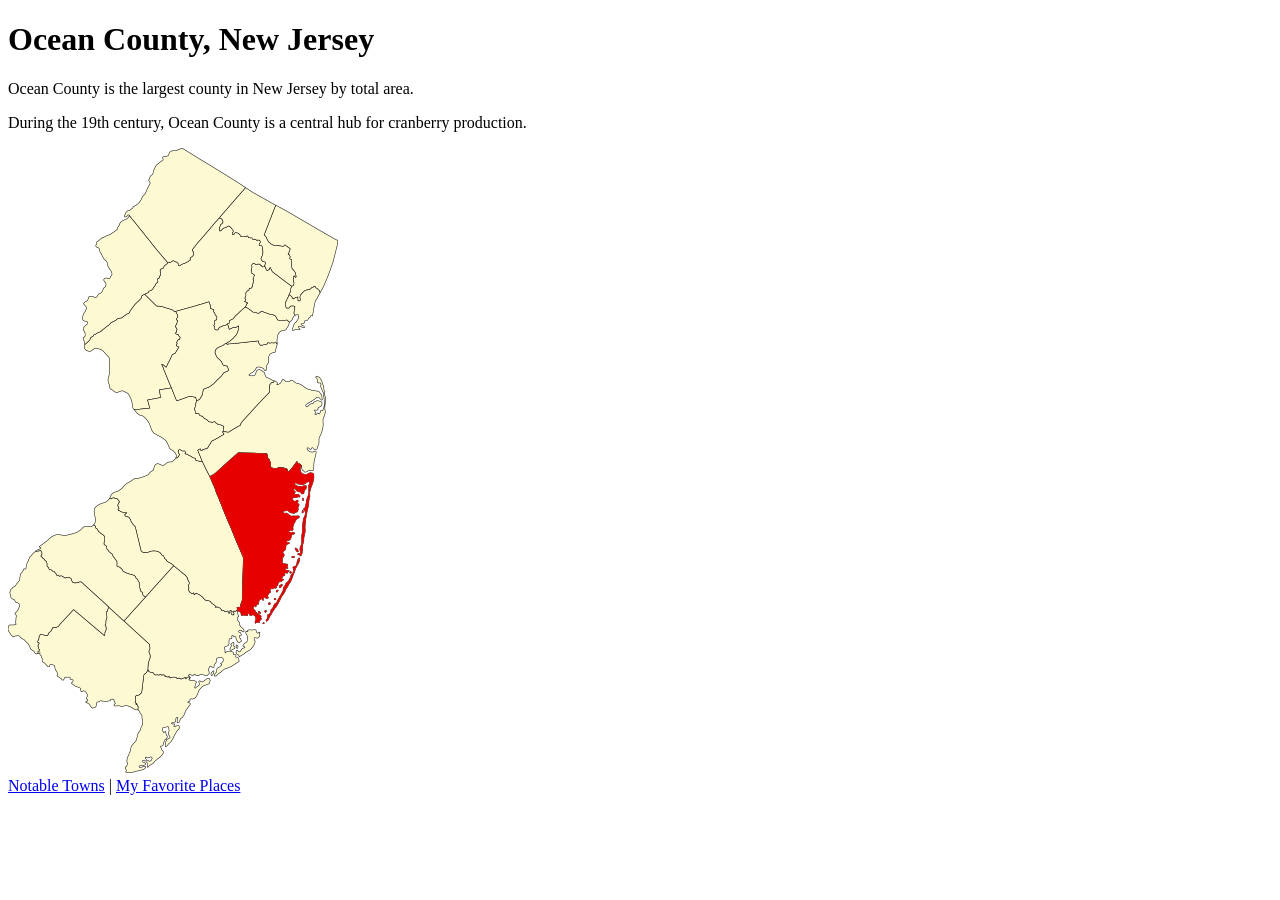
==== index.html @ 686afbd3 "Add county site HTML pages" ====
<!DOCTYPE html>
<html lang="en">
 <head>
  <meta charset="UTF-8">
  <meta name="viewport" content="width=device-width, initial-scale=1.0">
  <title>Ocean County, NJ</title>
 </head>
 <body>
  <h1>Ocean County, New Jersey</h1>
  <p>Ocean County is the  largest county in New Jersey by total area.</p>
  <p>During the 19th century, Ocean County is a central hub for cranberry production.</p>
  <img src="county-map.png" alt="Map of Ocean County">
  <nav>
   <a href="towns.html">Notable Towns</a> |
   <a href="mytown.html">My Favorite Places</a>
  </nav>
 </body>
</html>
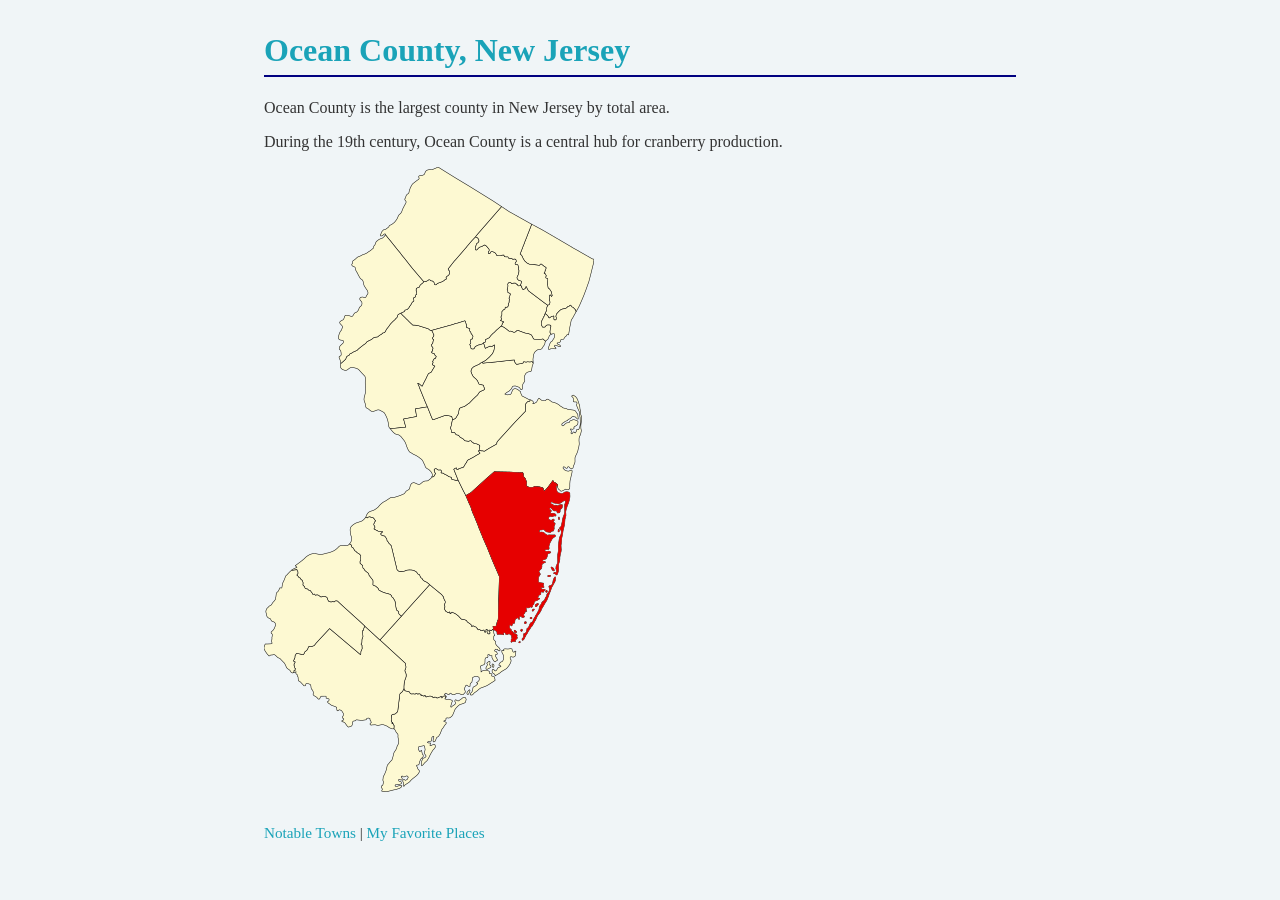
==== commit 06a02e9b: "Add CSS styling to county site" ====
--- a/index.html
+++ b/index.html
@@ -4,6 +4,7 @@
   <meta charset="UTF-8">
   <meta name="viewport" content="width=device-width, initial-scale=1.0">
   <title>Ocean County, NJ</title>
+  <link rel="stylesheet" href="style.css">
  </head>
  <body>
   <h1>Ocean County, New Jersey</h1>
--- a/style.css
+++ b/style.css
@@ -0,0 +1,61 @@
+/* Global reset */
+* {
+ box-sizing: border-box;
+}
+/* Page-wide defaults */
+body {
+ font-family: Georgia, 'Times New Roman', serif;
+ font-size: 16px;
+ color: #333333;
+ background-color: #F0F5F7;
+ max-width: 800px;
+ margin: 2rem auto;
+ padding: 0 1.5rem;
+}
+/* Headings */
+h1 {
+ color: #1AA3B8;
+ font-size: 2rem;
+ border-bottom: 2px solid navy;
+ padding-bottom: 0.4rem;
+}
+h2 {
+ color: #1AA3B8;
+ font-size: 1.3rem;
+ margin-top: 0;
+}
+/* Links */
+a {
+ color: #1AA3B8;
+ text-decoration: none;
+}
+a:hover {
+ text-decoration: underline;
+}
+/* Navigation */
+nav {
+ margin-top: 2rem;
+ font-size: 0.95rem;
+}
+/* Images */
+img {
+ max-width: 100%;
+ display: block;
+ margin: 1rem 0;
+}
+/* Card style — applies to all three .favorite divs */
+.favorite {
+ background-color: #FFFFFF;
+ border: 2px solid navy;
+ border-radius: 8px;
+ padding: 1.2rem 1.5rem;
+ margin-bottom: 1.2rem;
+}
+.favorite:hover {
+ border-color: #096B7F;
+ box-shadow: 0 4px 16px rgba(0, 0, 0, 0.10);
+}
+/* Remove top margin from the very first card */
+.favorite:first-child {
+ margin-top: 0;
+}
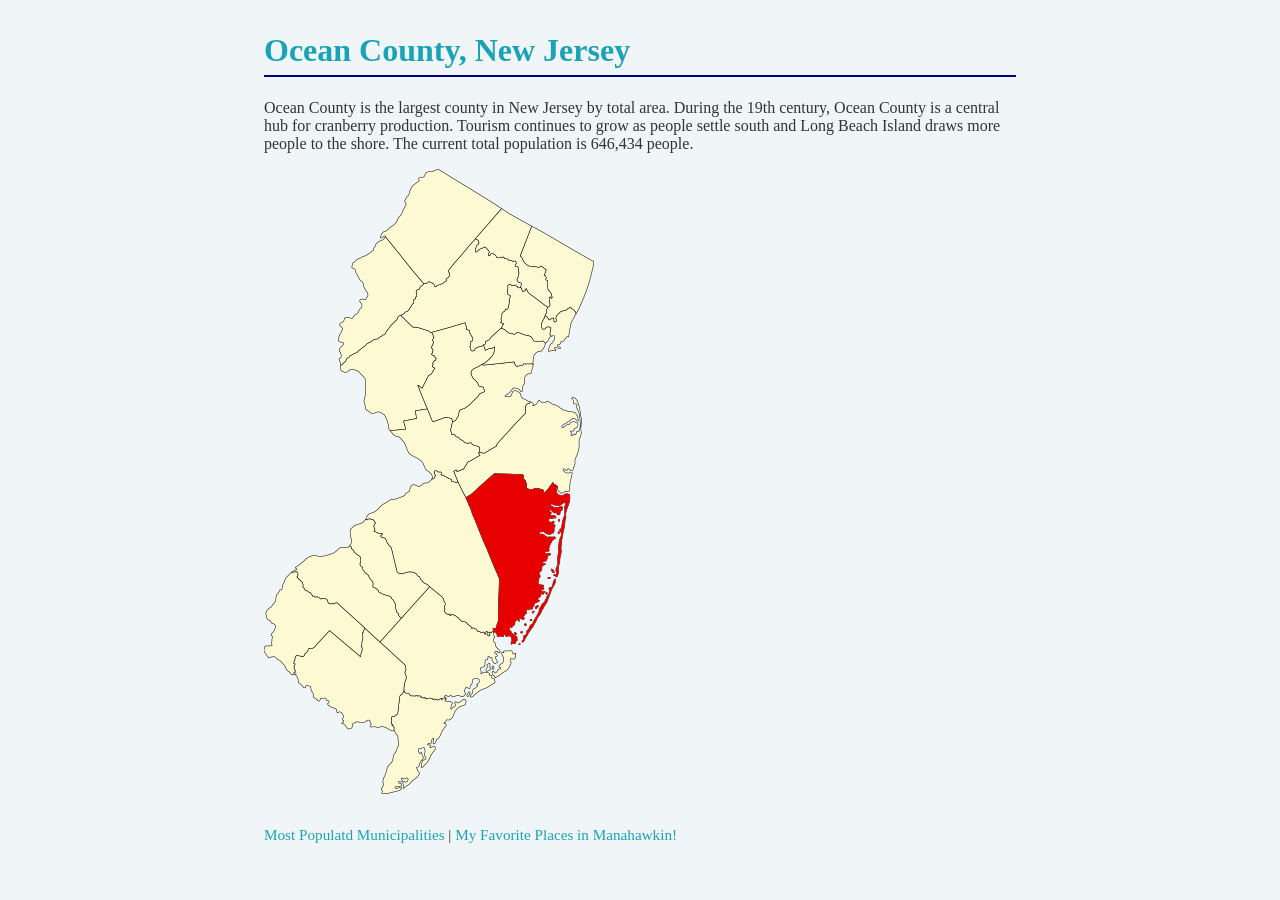
==== commit 32247b36: "update county paragraph and link titles" ====
--- a/index.html
+++ b/index.html
@@ -8,12 +8,14 @@
  </head>
  <body>
   <h1>Ocean County, New Jersey</h1>
-  <p>Ocean County is the  largest county in New Jersey by total area.</p>
-  <p>During the 19th century, Ocean County is a central hub for cranberry production.</p>
+  <p>Ocean County is the  largest county in New Jersey by total area.
+    During the 19th century, Ocean County is a central hub for cranberry production.
+    Tourism continues to grow as people settle south and Long Beach Island draws more people to the shore.
+    The current total population is 646,434 people.</p>
   <img src="county-map.png" alt="Map of Ocean County">
   <nav>
-   <a href="towns.html">Notable Towns</a> |
-   <a href="mytown.html">My Favorite Places</a>
+   <a href="towns.html">Most Populatd Municipalities</a> |
+   <a href="mytown.html">My Favorite Places in Manahawkin!</a>
   </nav>
  </body>
 </html>
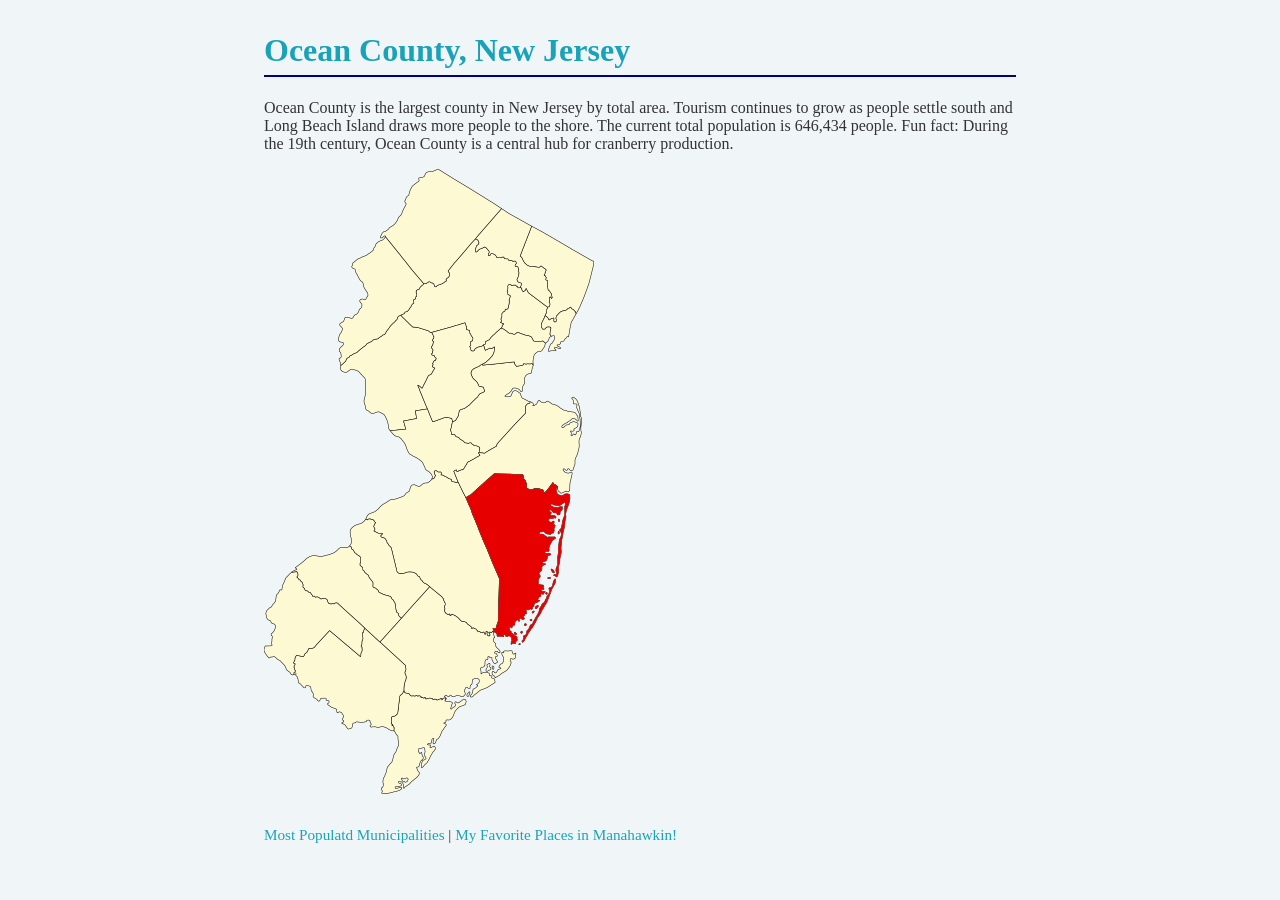
==== commit 7ac9e43c: "update county paragraph and link titles2" ====
--- a/index.html
+++ b/index.html
@@ -9,9 +9,9 @@
  <body>
   <h1>Ocean County, New Jersey</h1>
   <p>Ocean County is the  largest county in New Jersey by total area.
-    During the 19th century, Ocean County is a central hub for cranberry production.
     Tourism continues to grow as people settle south and Long Beach Island draws more people to the shore.
-    The current total population is 646,434 people.</p>
+    The current total population is 646,434 people.
+    Fun fact: During the 19th century, Ocean County is a central hub for cranberry production.</p>
   <img src="county-map.png" alt="Map of Ocean County">
   <nav>
    <a href="towns.html">Most Populatd Municipalities</a> |
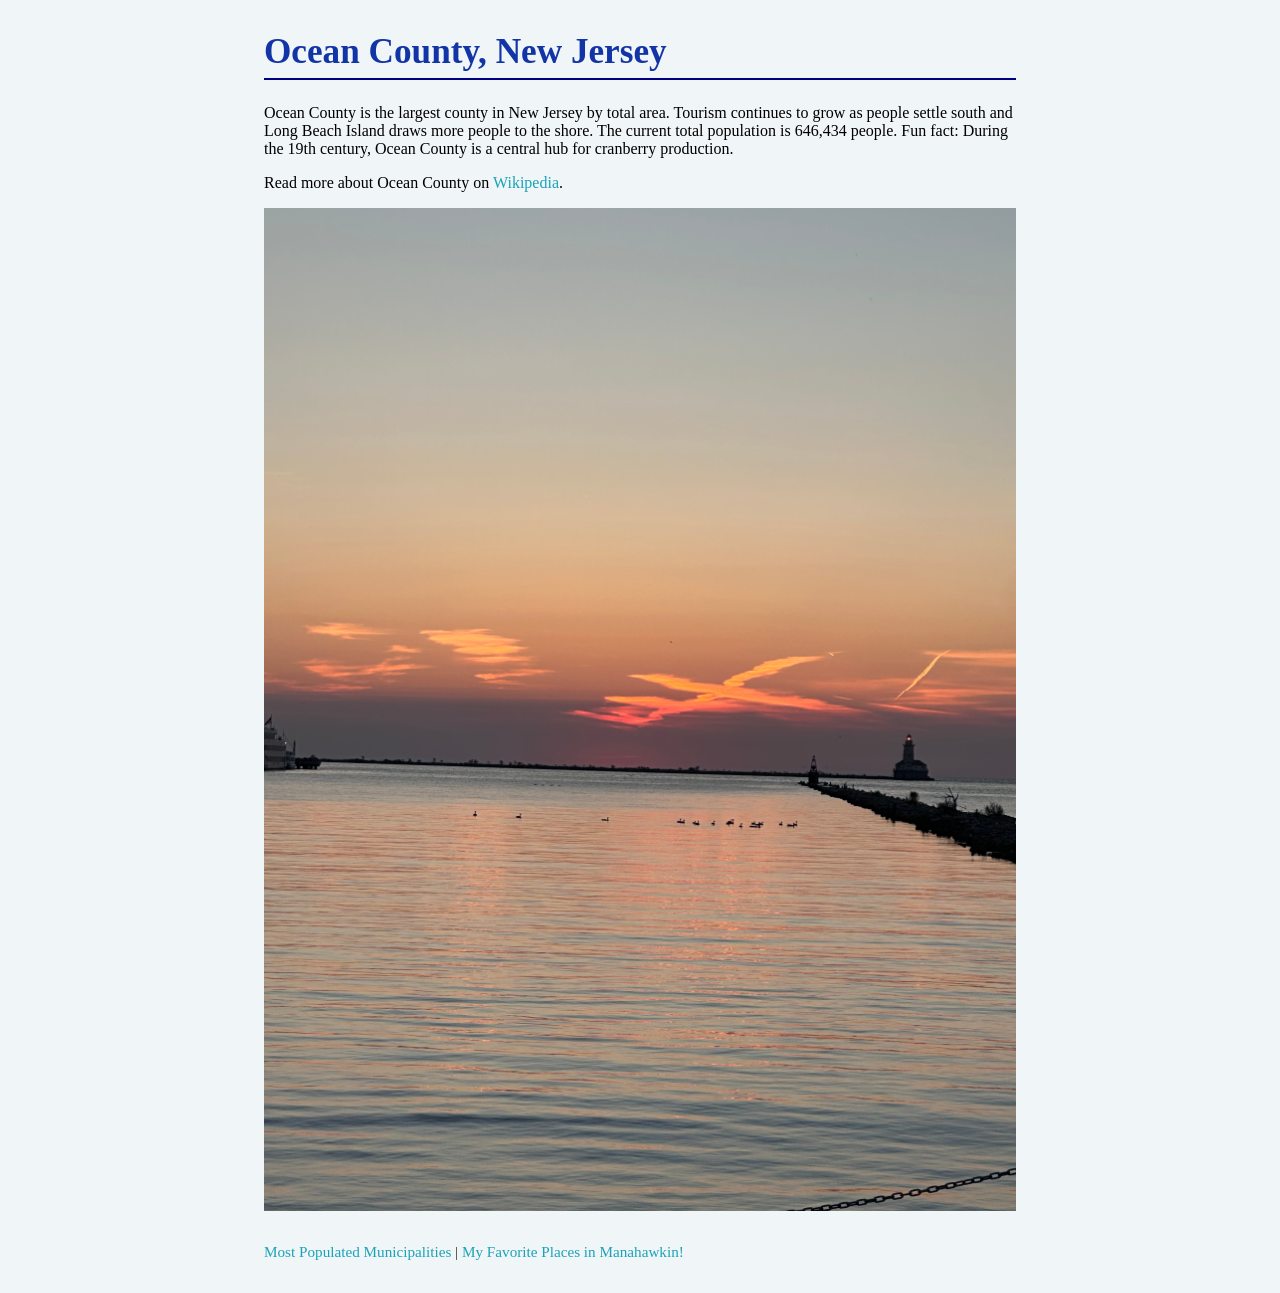
==== commit d9da51e8: "make website look pretty" ====
--- a/index.html
+++ b/index.html
@@ -12,10 +12,13 @@
     Tourism continues to grow as people settle south and Long Beach Island draws more people to the shore.
     The current total population is 646,434 people.
     Fun fact: During the 19th century, Ocean County is a central hub for cranberry production.</p>
-  <img src="county-map.png" alt="Map of Ocean County">
+  <p>Read more about Ocean County on <a href="https://en.wikipedia.org/wiki/Ocean_County,_New_Jersey" target="_blank" rel="noopener
+noreferrer">Wikipedia</a>.</p>
+  <img src="img/county.jpg" alt="A picture of a sunset from Long Beach Island, NJ">
   <nav>
-   <a href="towns.html">Most Populatd Municipalities</a> |
+   <a href="towns.html">Most Populated Municipalities</a> |
    <a href="mytown.html">My Favorite Places in Manahawkin!</a>
   </nav>
+  <script src="js/county.js"></script>
  </body>
 </html>
--- a/style.css
+++ b/style.css
@@ -14,15 +14,18 @@
 }
 /* Headings */
 h1 {
- color: #1AA3B8;
- font-size: 2rem;
+ color: #1134A6;
+ font-size: 2.2rem;
  border-bottom: 2px solid navy;
  padding-bottom: 0.4rem;
 }
 h2 {
  color: #1AA3B8;
- font-size: 1.3rem;
+ font-size: 1.8rem;
  margin-top: 0;
+}
+p {
+ color: black;
 }
 /* Links */
 a {
@@ -53,9 +56,37 @@
 }
 .favorite:hover {
  border-color: #096B7F;
- box-shadow: 0 4px 16px rgba(0, 0, 0, 0.10);
+ box-shadow: 8px 8px 4px 4px #999DA0;
 }
 /* Remove top margin from the very first card */
 .favorite:first-child {
  margin-top: 0;
+}
+#favorite-1 {
+ background-color: #FF69B4;
+}
+#favorite-1a {
+ color: white;
+}
+#favorite-2 {
+ background-color: #3DED97;
+}
+#favorite-2a {
+ color: navy;
+}
+#favorite-3 {
+ background-color: #AF69EE;
+}
+#favorite-3a {
+ color: white;
+}
+#favorite-4 {
+ background-color: #FFF44F;
+}
+#favorite-4a {
+    color: navy;
+}
+table, thead, tr, th, td {
+    border: 1px solid black;
+    border-collapse: collapse;
 }
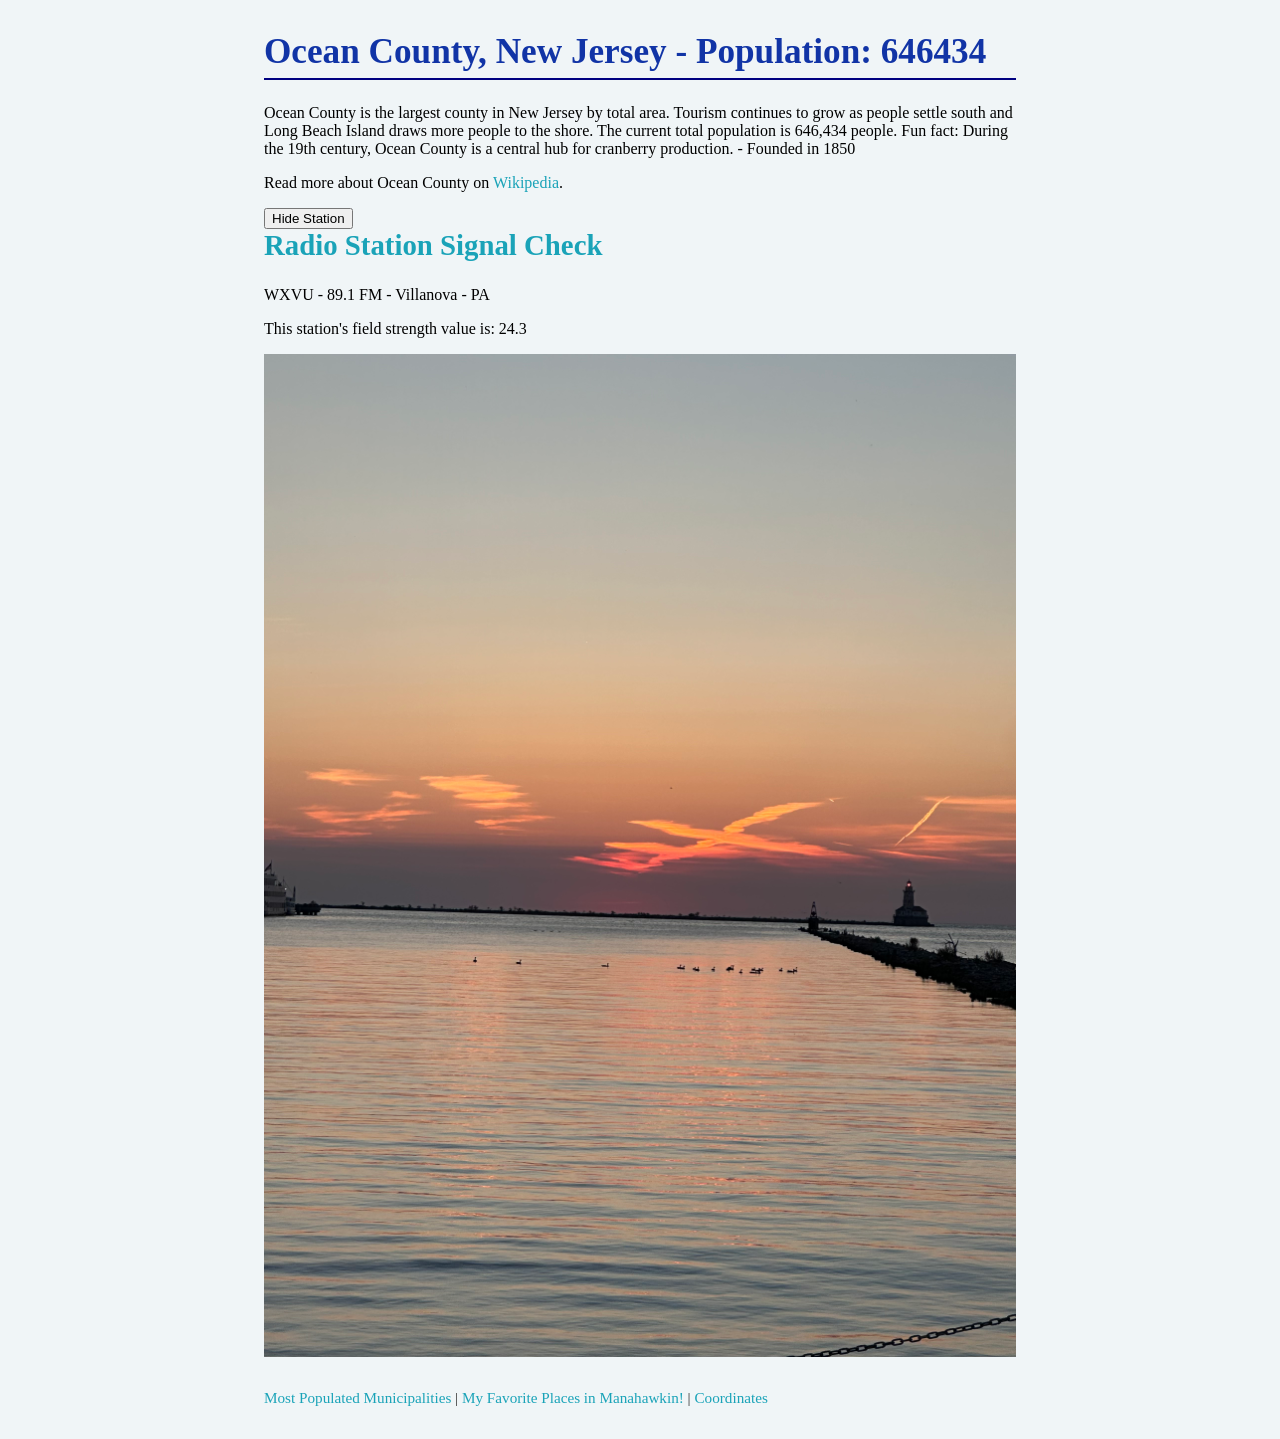
==== commit 808ece0b: "Lab 4" ====
--- a/index.html
+++ b/index.html
@@ -8,17 +8,26 @@
  </head>
  <body>
   <h1>Ocean County, New Jersey</h1>
-  <p>Ocean County is the  largest county in New Jersey by total area.
+  <p id="county-desc">Ocean County is the  largest county in New Jersey by total area.
     Tourism continues to grow as people settle south and Long Beach Island draws more people to the shore.
     The current total population is 646,434 people.
     Fun fact: During the 19th century, Ocean County is a central hub for cranberry production.</p>
   <p>Read more about Ocean County on <a href="https://en.wikipedia.org/wiki/Ocean_County,_New_Jersey" target="_blank" rel="noopener
 noreferrer">Wikipedia</a>.</p>
+  <button id="toggle-btn">Hide Station</button>
+  <div id="station-section">
+   <h2>Radio Station Signal Check</h2>
+   <p id="station-result"></p>
+   <p id="station-detail"></p>
+  </div>
   <img src="img/county.jpg" alt="A picture of a sunset from Long Beach Island, NJ">
   <nav>
    <a href="towns.html">Most Populated Municipalities</a> |
-   <a href="mytown.html">My Favorite Places in Manahawkin!</a>
+   <a href="mytown.html">My Favorite Places in Manahawkin!</a> |
+   <a href="coordinates.html">Coordinates</a>
   </nav>
-  <script src="js/county.js"></script>
+ 
+  
+  <script src="js/dom.js"></script>
  </body>
 </html>
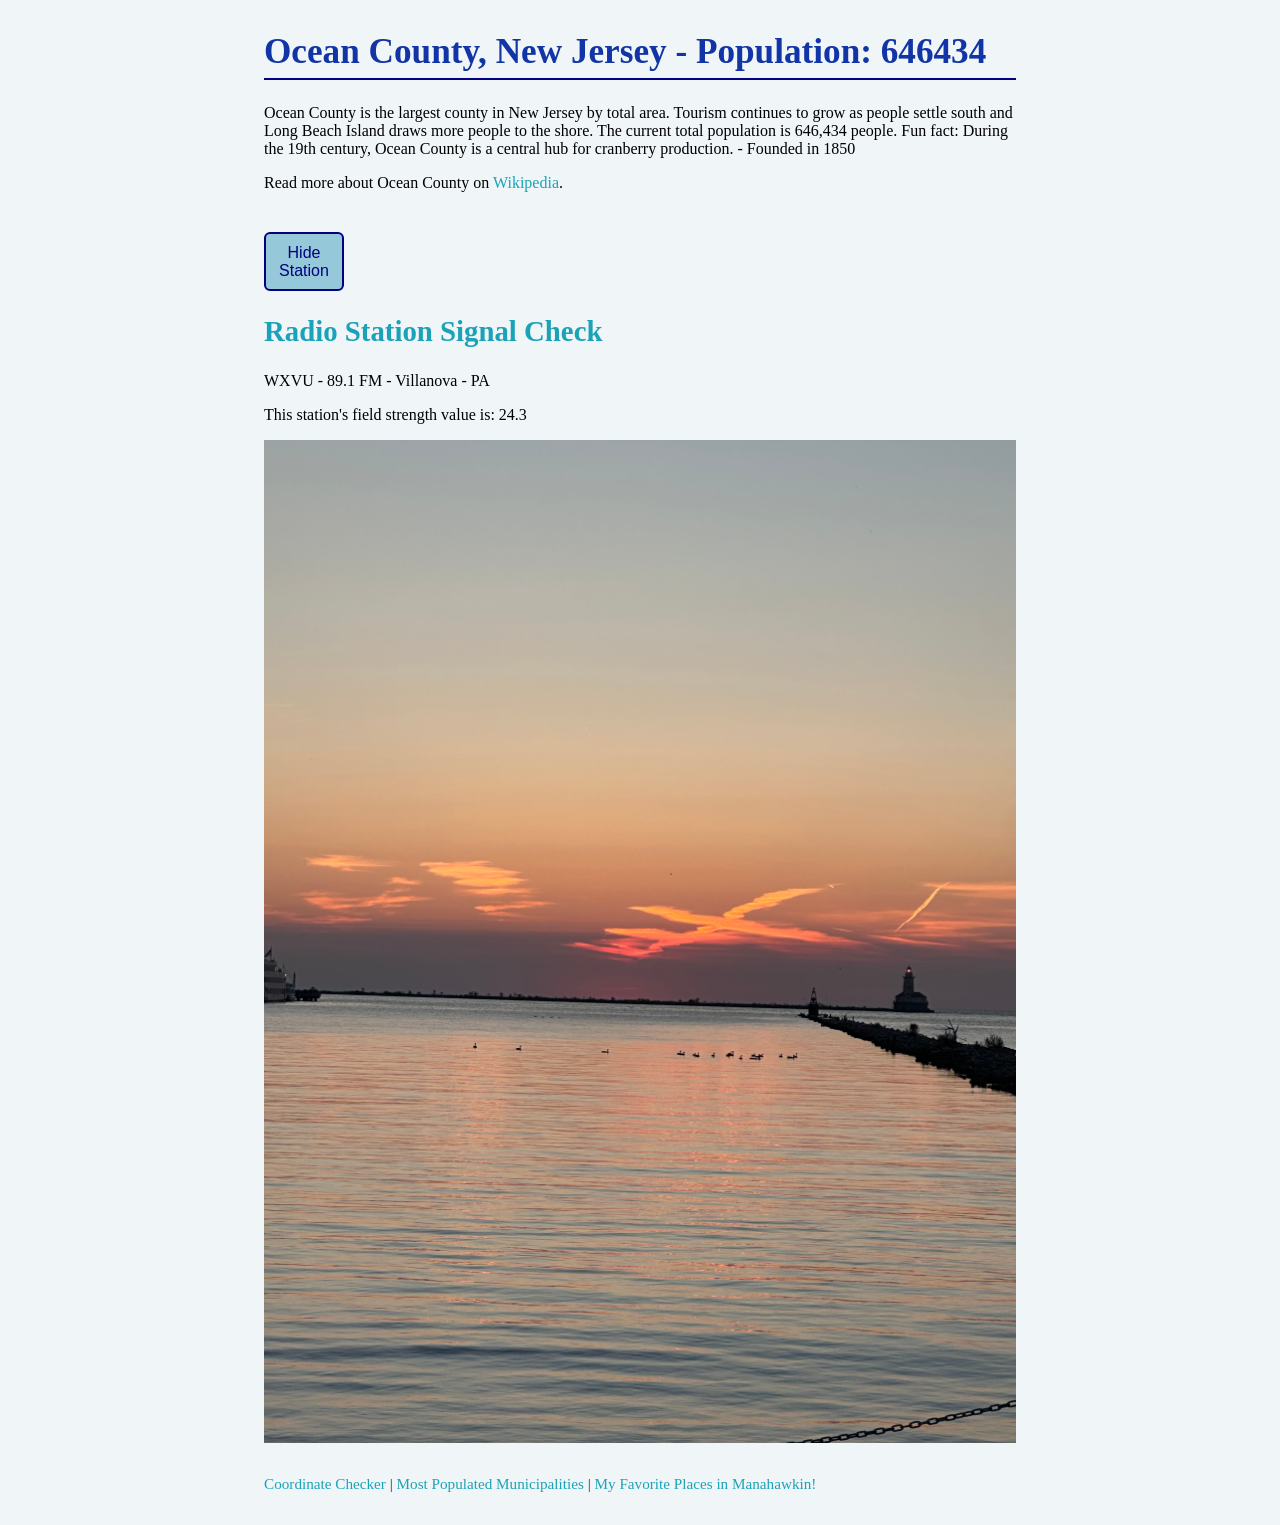
==== commit 1dee5313: "HW2" ====
--- a/index.html
+++ b/index.html
@@ -22,12 +22,12 @@
   </div>
   <img src="img/county.jpg" alt="A picture of a sunset from Long Beach Island, NJ">
   <nav>
+   <a href="coordinates.html">Coordinate Checker</a> |
    <a href="towns.html">Most Populated Municipalities</a> |
-   <a href="mytown.html">My Favorite Places in Manahawkin!</a> |
-   <a href="coordinates.html">Coordinates</a>
+   <a href="mytown.html">My Favorite Places in Manahawkin!</a>
   </nav>
  
-  
+  <script src="js/county"></script>
   <script src="js/dom.js"></script>
  </body>
 </html>
--- a/style.css
+++ b/style.css
@@ -84,9 +84,56 @@
  background-color: #FFF44F;
 }
 #favorite-4a {
-    color: navy;
+ color: navy;
 }
 table, thead, tr, th, td {
-    border: 1px solid black;
-    border-collapse: collapse;
+ border: 1px solid black;
+ border-collapse: collapse;
+}
+
+.hidden { display: none; }
+
+button {
+ width: 80px;
+ padding: 0.6rem 0.6rem;
+ border: 2px solid navy;
+ font-size: 1rem;
+ margin-bottom: 1.5rem;
+ margin-top: 1.5rem;
+ background-color:#95C8D8;
+ border-radius: 6px;
+ color: navy;
+}
+button:hover {
+ border-color: #096B7F;
+ box-shadow: 4px 4px 2px 2px #999DA0;
+}
+
+#lat-input, #lon-input {
+ width: 280px;
+ padding: 0.6rem 0.6rem;
+ border: 1.5px solid navy;
+ font-size: 0.75rem;
+ margin-bottom: 1rem;
+ margin-top: 1rem;
+ background-color:white;
+ border-radius: 6px;
+}
+
+#lon-input {
+ margin-bottom: -1rem;
+}
+
+#reminder {
+    font-size: 12px;
+    font-weight: bold;
+}
+
+#blurb {
+    margin-top: 0rem;
+}
+
+#return {
+    font-weight: bold;
+    color: navy;
 }
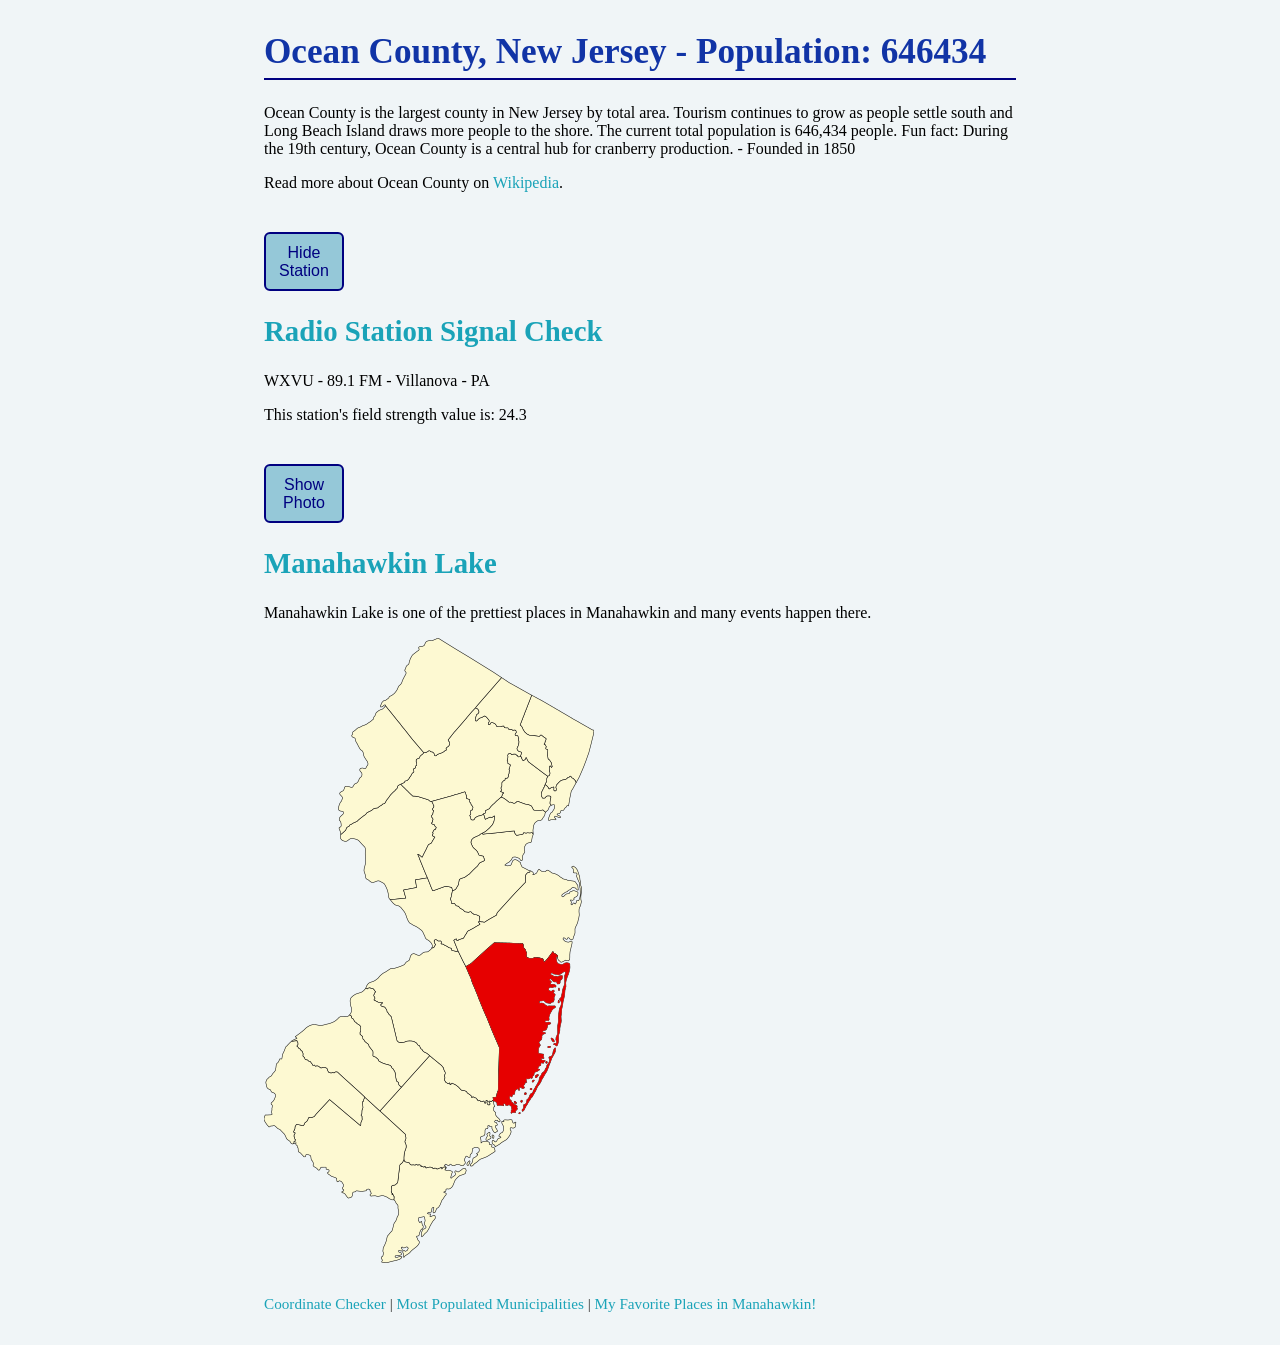
==== commit 0473227a: "HW3 attempt" ====
--- a/index.html
+++ b/index.html
@@ -20,7 +20,13 @@
    <p id="station-result"></p>
    <p id="station-detail"></p>
   </div>
-  <img src="img/county.jpg" alt="A picture of a sunset from Long Beach Island, NJ">
+  <div>
+    <button id="btn-lake" type="button">Show Photo</button>
+    <h2>Manahawkin Lake</h2>
+    <p>Manahawkin Lake is one of the prettiest places in Manahawkin and many events happen there.</p>
+    <div id="lake"></div>
+  </div>
+  <img src="img/county-map.png" alt="A picture of a sunset from Long Beach Island, NJ">
   <nav>
    <a href="coordinates.html">Coordinate Checker</a> |
    <a href="towns.html">Most Populated Municipalities</a> |
